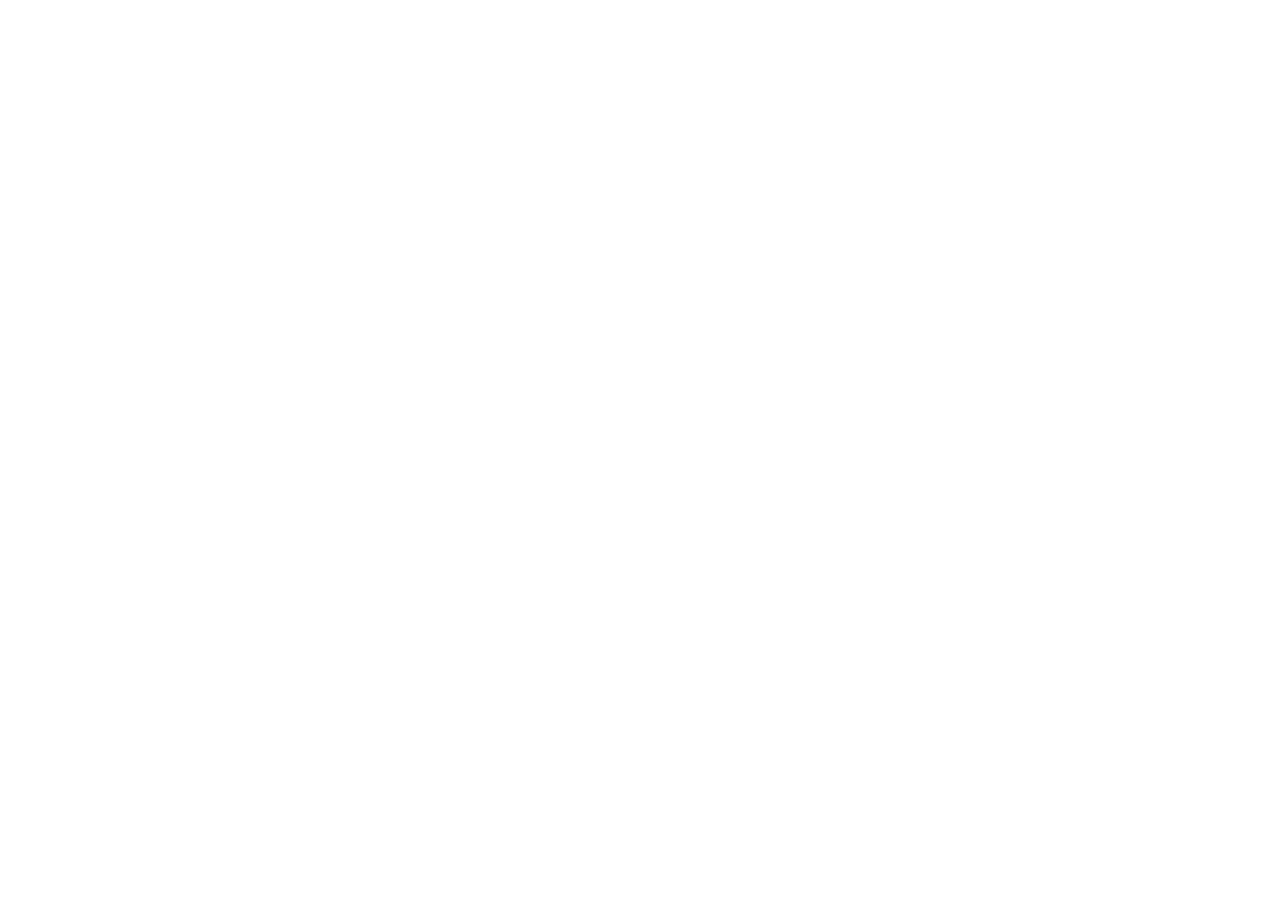
==== index.html @ 5150ea13 "Add files via upload" ====
<!DOCTYPE html>
<html lang="en">
<head>
    <meta charset="UTF-8">
    <meta name="viewport" content="width=device-width, initial-scale=1.0">
    <link rel="stylesheet" href="css/style.css">
    <title>Eindopdracht</title>
</head>
<body>
    
</body>
</html>
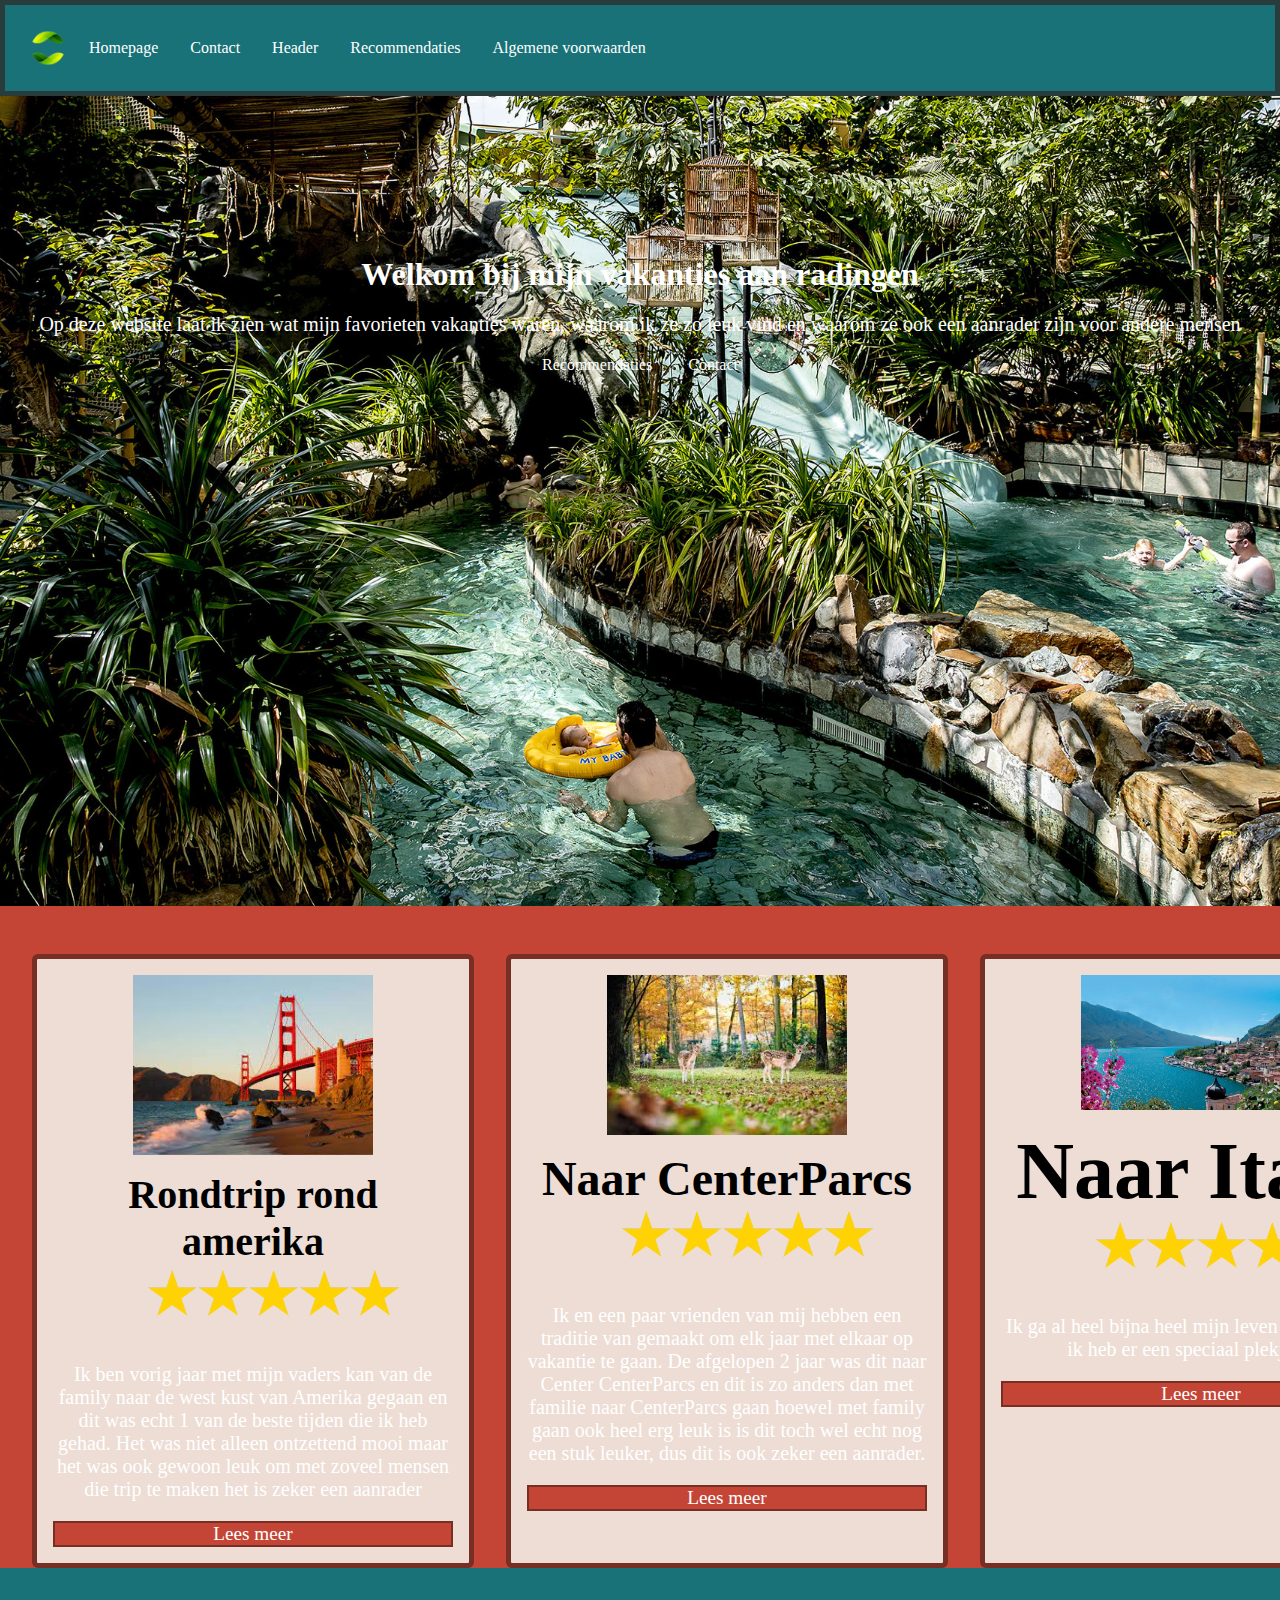
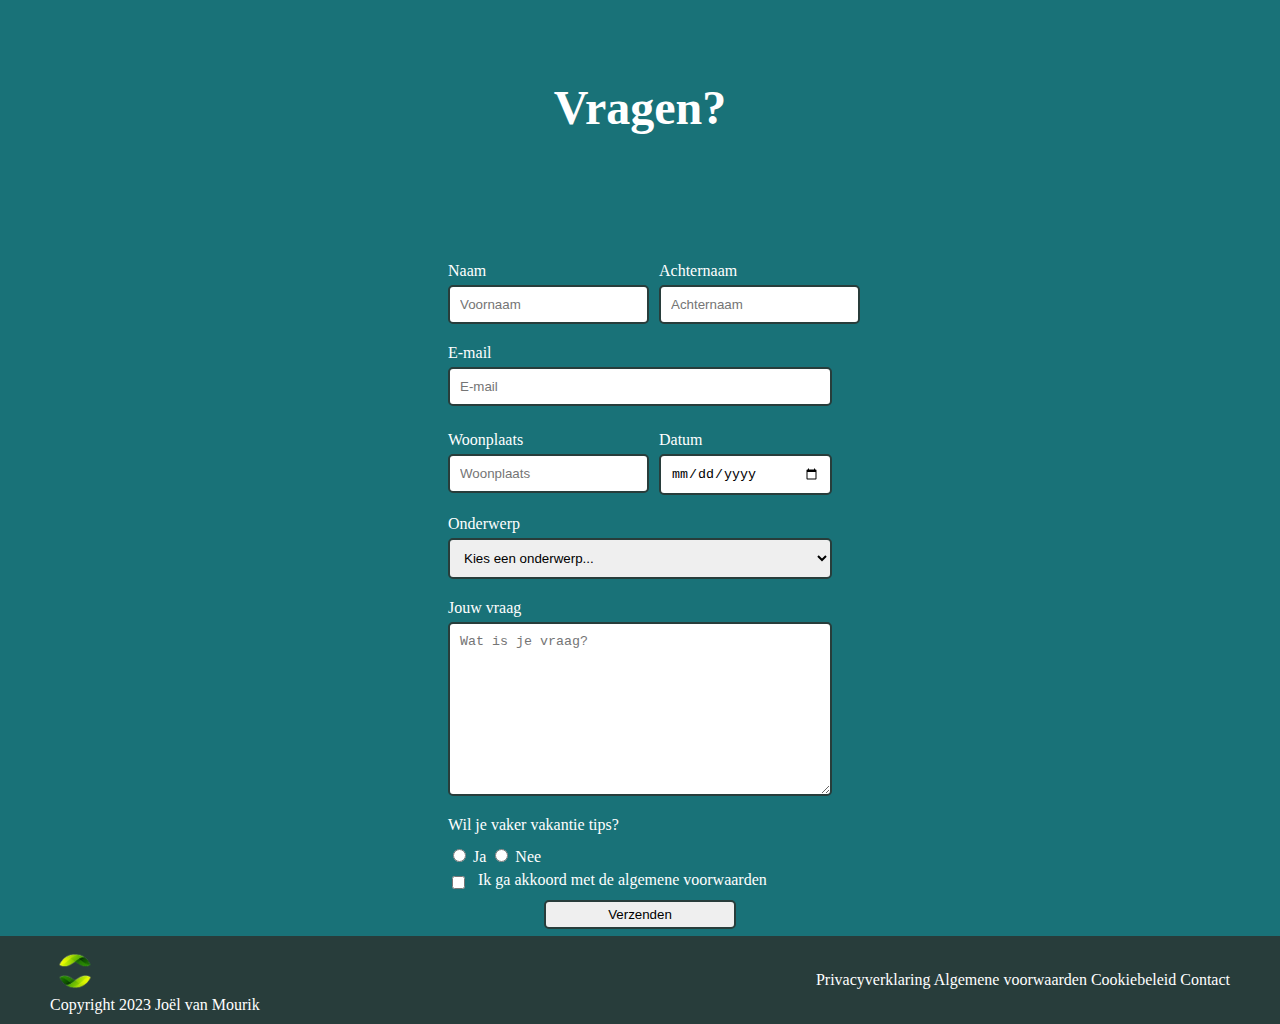
==== commit 84ac879e: "Add files via upload" ====
--- a/index.html
+++ b/index.html
@@ -1,12 +1,166 @@
 <!DOCTYPE html>
 <html lang="en">
+
 <head>
     <meta charset="UTF-8">
     <meta name="viewport" content="width=device-width, initial-scale=1.0">
     <link rel="stylesheet" href="css/style.css">
     <title>Eindopdracht</title>
 </head>
+
 <body>
-    
+    <div class="center-container">
+
+        <nav>
+            <img src="img/Logo.png" alt="Een groen logo">
+
+            <a href="/Eindopdracht/index.html">Homepage</a>
+            <a href="/Eindopdracht/contact.html">Contact</a>
+            <a href="#link1">Header</a>
+            <a href="#link2">Recommendaties</a>
+            <a href="#link3">Algemene voorwaarden</a>
+
+        </nav>
+
+
+        <header>
+            <div id="link1">
+                <h1>Welkom bij mijn vakanties aan radingen</h1>
+                <p>Op deze website laat ik zien wat mijn favorieten vakanties waren, waarom ik ze zo leuk vind en waarom
+                    ze
+                    ook een aanrader zijn voor andere mensen</p>
+                <a class="important link" href="#link2">Recommendaties</a>
+                <a href="/Eindopdracht/contact.html">Contact</a>
+            </div>
+        </header>
+
+        <main>
+            <section>
+                <div class="recommendation">
+                    <h2> </h2>
+
+                    <div id="link2"></div>
+                    <article class="USA">
+                        <img src="img/Amerika.jpg" alt="een foto van de golden gate bridge">
+                        <h3>Rondtrip rond amerika</h3>
+                        <img class="star" src="img/Sterren.png" alt="een foto van 5 Sterren">
+                        <p>Ik ben vorig jaar met mijn vaders kan van de family naar de west kust van Amerika gegaan en
+                            dit was echt 1 van de beste tijden die ik heb gehad. Het was niet alleen ontzettend mooi
+                            maar het was ook gewoon leuk om met zoveel mensen die trip te maken het is zeker een
+                            aanrader</p>
+                        <a href="#"> Lees meer</a>
+                    </article>
+                    <article class="park">
+                        <img src="img/centerparcs.jpg" alt="een foto van centerparcs de huttenheugte">
+                        <h4> Naar CenterParcs</h4>
+                        <img class="star" src="img/Sterren.png" alt="een foto van 5 Sterren">
+                        <p>Ik en een paar vrienden van mij hebben een traditie van gemaakt om elk jaar met elkaar op
+                            vakantie te gaan. De afgelopen 2 jaar was dit naar Center CenterParcs en dit is zo anders
+                            dan met familie naar CenterParcs gaan hoewel met family gaan ook heel erg leuk is is dit
+                            toch wel echt nog een stuk leuker, dus dit is ook zeker een aanrader.</p>
+                        <a href="#"> Lees meer</a>
+                    </article>
+
+                    <article class="italy">
+                        <img src="img/Gardameer.jpg" alt="een foto van het Gardameer.">
+                        <h5>Naar Italië</h5>
+
+                        <img class="star" src="img/Sterren.png" alt="een foto van 5 Sterren">
+
+                        <p>
+                            Ik ga al heel bijna heel mijn leven naar Italië dus ik heb er een speciaal plekje voor
+                        </p>
+                        <a href="#"> Lees meer</a>
+                    </article>
+                </div>
+            </section>
+            <section class="forms">
+                <form>
+
+
+                    <div class="form">
+                        <h6 id="form">Vragen?</h6>
+
+                        <div class="formfield-name">
+                            <div class="formfield-text">
+                                <label for="name">Naam</label>
+                                <input type="text" id="name" name="name" placeholder="Voornaam" required="">
+                            </div>
+                            <div class="formfield-text">
+                                <label for="lastname">Achternaam</label>
+                                <input type="text" id="lastname" name="lastname" placeholder="Achternaam" required="">
+                            </div>
+                        </div>
+
+                        <div class="formfield-text">
+                            <label for="email">E-mail</label>
+                            <input type="email" id="email" name="email" placeholder="E-mail" required="">
+                        </div>
+
+                        <div class="formfield-name">
+                            <div class="formfield-text">
+                                <label for="city">Woonplaats</label>
+                                <input type="text" id="city" name="city" placeholder="Woonplaats" required="">
+                            </div>
+                            <div class="formfield-text">
+                                <label for="birthdate">Datum</label>
+                                <input type="date" id="birthdate" name="birthdate" required="">
+                            </div>
+                        </div>
+
+                        <div class="formfield-text">
+                            <label for="docent">Onderwerp</label>
+                            <select id="send-to" name="send-to" required="">
+                                <option value="">Kies een onderwerp...</option>
+                                <option value="0">Overig</option>
+                                <option value="1">Amerika</option>
+                                <option value="2">Center Parcs</option>
+                                <option value="3">Italië</option>
+                            </select>
+                        </div>
+
+                        <div class="formfield-text">
+                            <label for="question">Jouw vraag</label>
+                            <textarea name="question" id="question" cols="30" placeholder="Wat is je vraag?"
+                                rows="10"></textarea>
+                        </div>
+
+                        <div class="formfield-text">
+                            <label for="category">Wil je vaker vakantie tips?</label>
+                        </div>
+
+                        <div>
+                            <input type="radio" id="category" name="category" value="algemeen">
+                            <label for="algemeen">Ja</label>
+                            <input type="radio" id="category" name="category" value="programmeren">
+                            <label for="programmeren">Nee</label>
+                        </div>
+
+                        <div class="formfield-name">
+                            <input type="checkbox" id="akkoord" name="menu" value="akkoord" required="">
+                            <label for="akkoord">Ik ga akkoord met de algemene voorwaarden</label>
+                        </div>
+
+                        <button type="submit">Verzenden</button>
+            </section>
+            </form>
+        </main>
+
+        <footer>
+            <div id="link3">
+                <img src="img/Logo.png" alt="Een groen logo">
+                <h7>Copyright 2023 Joël van Mourik</h7>
+            </div>
+            <div class="navigatie">
+                <a>Privacyverklaring</a>
+                <a>Algemene voorwaarden</a>
+                <a>Cookiebeleid</a>
+                <a href="/Eindopdracht/contact.html">Contact</a>
+            </div>
+        </footer>
+
+
+
 </body>
+
 </html>--- a/css/style.css
+++ b/css/style.css
@@ -0,0 +1,345 @@
+* {
+    box-sizing: border-box;
+}
+
+
+
+body {
+    margin: 0px;
+    padding: 0px;
+}
+
+#center-container {
+    max-width: 1000px;
+    margin: 0 auto;
+    background-color: #ede0d4;
+
+}
+
+img {
+    display: flex;
+    width: 400px;
+    padding: 0rem 5rem;
+
+}
+
+nav {
+    background-color: #197278;
+    padding: 2vh;
+    text-align: right;
+    margin-bottom: 0px;
+    border: #283d3b 5px solid;
+    position: sticky;
+    top: 0px;
+    display: flex;
+
+
+
+}
+
+a {
+    text-decoration: none;
+    color: white;
+    
+}
+
+
+
+nav a {
+    padding: 1rem;
+    text-decoration: none;
+    color: white;
+    transition: all 0.5s;
+
+
+}
+
+nav a:hover {
+    background-color: #283d3b;
+    color: white;
+
+
+    box-shadow: 5px 5px 10px rgb(0 0 0 / 0.4);
+    transform: scale(1.2);
+
+
+}
+
+nav img,
+footer img {
+    width: 50px;
+
+    padding: 0;
+    margin: 0;
+}
+
+article a {
+    background-color: #c44536;
+    text-decoration: none;
+    color: white;
+    border: #772e25 2px solid;
+    font-size: 1.2rem;
+    text-align: center;
+
+}
+
+
+article a:hover {
+    background-color: #772e25;
+}
+
+header {
+    margin: 0px;
+    text-align: center;
+
+    height: 90vh;
+    background-image: url(../img/Header\ img.jpg);
+    background-size: cover;
+    background-position: center;
+    background-repeat: no-repeat;
+}
+
+h1 {
+    margin: 0px;
+    padding-top: 10rem;
+    color: white;
+}
+
+p {
+
+    color: white;
+    font-size: 20px;
+}
+
+header a {
+    padding: 1rem;
+    text-decoration: none;
+    color: white;
+
+
+}
+
+
+
+.recommendation {
+    display: flex;
+    flex-direction: row;
+    background-color: #c44536;
+    margin-top: 0px;
+    padding-top: 3rem;
+    text-align: center;
+
+
+
+}
+
+h3 {
+    margin: 0px;
+    padding-top: 1rem;
+    font-size: 2.5rem;
+}
+
+h4 {
+    margin: 0px;
+    padding-top: 1rem;
+    font-size: 3rem;
+}
+
+h5 {
+    margin: 0px;
+    padding-top: 1rem;
+    font-size: 5rem;
+}
+
+section {
+    margin: 0px;
+}
+
+
+.USA {
+    display: flex;
+    flex-direction: column;
+    flex: 1;
+    border: #772e25 5px solid;
+    margin-left: 2rem;
+    border-radius: 6px;
+    background-color: #edddd4;
+    flex: 1;
+    padding: 1rem;
+
+}
+
+
+.park {
+    display: flex;
+    flex-direction: column;
+    flex: 1;
+    border: #772e25 5px solid;
+    margin: 0rem 2rem;
+    border-radius: 6px;
+    flex: 1;
+    background-color: #edddd4;
+    padding: 1rem;
+
+}
+
+.italy {
+    display: flex;
+    flex-direction: column;
+    flex: 1;
+    border: #772e25 5px solid;
+    border-radius: 6px;
+    margin-right: 2rem;
+    background-color: #edddd4;
+    padding: 1rem;
+
+}
+
+h6 {
+    font-size: 3rem;
+    text-align: center;
+}
+
+.star {
+    display: flex;
+    width: 350px;
+    padding-left: 5.6rem;
+    padding-right: 0px;
+
+}
+
+.forms {
+    background-color: #197278;
+
+}
+
+
+form {
+
+    margin: 0 auto;
+    width: 50vw;
+    display: flex;
+    flex-direction: column;
+    color: white;
+
+
+}
+
+
+.form {
+    display: flex;
+    flex-direction: column;
+    max-width: 5px 11.5rem;
+
+    margin: 0 10vw;
+
+
+}
+
+.formfield-name {
+    display: flex;
+    flex-direction: row;
+    gap: 10px;
+    margin-top: 5px;
+}
+
+.formfield-text {
+    display: flex;
+    flex-direction: column;
+    flex: 1;
+    margin: 10px 0px;
+}
+
+input,
+textarea,
+select {
+    padding: 10px;
+    border: 2px solid #283d3b;
+    border-radius: 5px;
+    margin-top: 5px;
+}
+
+button {
+    margin: 2% 25%;
+    width: 50%;
+    border: 2px solid #283d3b;
+    border-radius: 5px;
+    padding: 5px;
+}
+
+
+footer {
+    background-color: #283d3b;
+    display: flex;
+    align-items: center;
+    justify-content: space-between;
+    gap: 60px;
+    padding: 10px 50px;
+    color: white;
+}
+
+@media (width <=480px) {
+
+    body {
+        margin: 0, auto;
+    }
+
+    nav a {
+        font-size: 0.6rem;
+    }
+
+    nav img,
+    footer img {
+        width: 50px;
+    }
+
+    .recommendation {
+        width: 100vw;
+
+        flex-direction: column;
+        padding: 0px 24px;
+    }
+
+    .form {
+        flex-direction: column;
+    }
+
+    .star {
+        padding-left: 1rem;
+        width: 300px;
+    }
+
+    img {
+        width: 350px;
+        padding-left: 0;
+        padding-right: 0;
+    }
+
+    .formfield-name {
+        flex-direction: column;
+
+    }
+
+    form {
+        width: 90vw;
+    }
+
+    footer {
+        font-size: 0.5rem;
+    }
+
+    .italy {
+        margin-right: 0px;
+
+
+    }
+
+    .park {
+        margin: 0;
+    }
+
+    .USA {
+        margin: 0;
+    }
+
+}